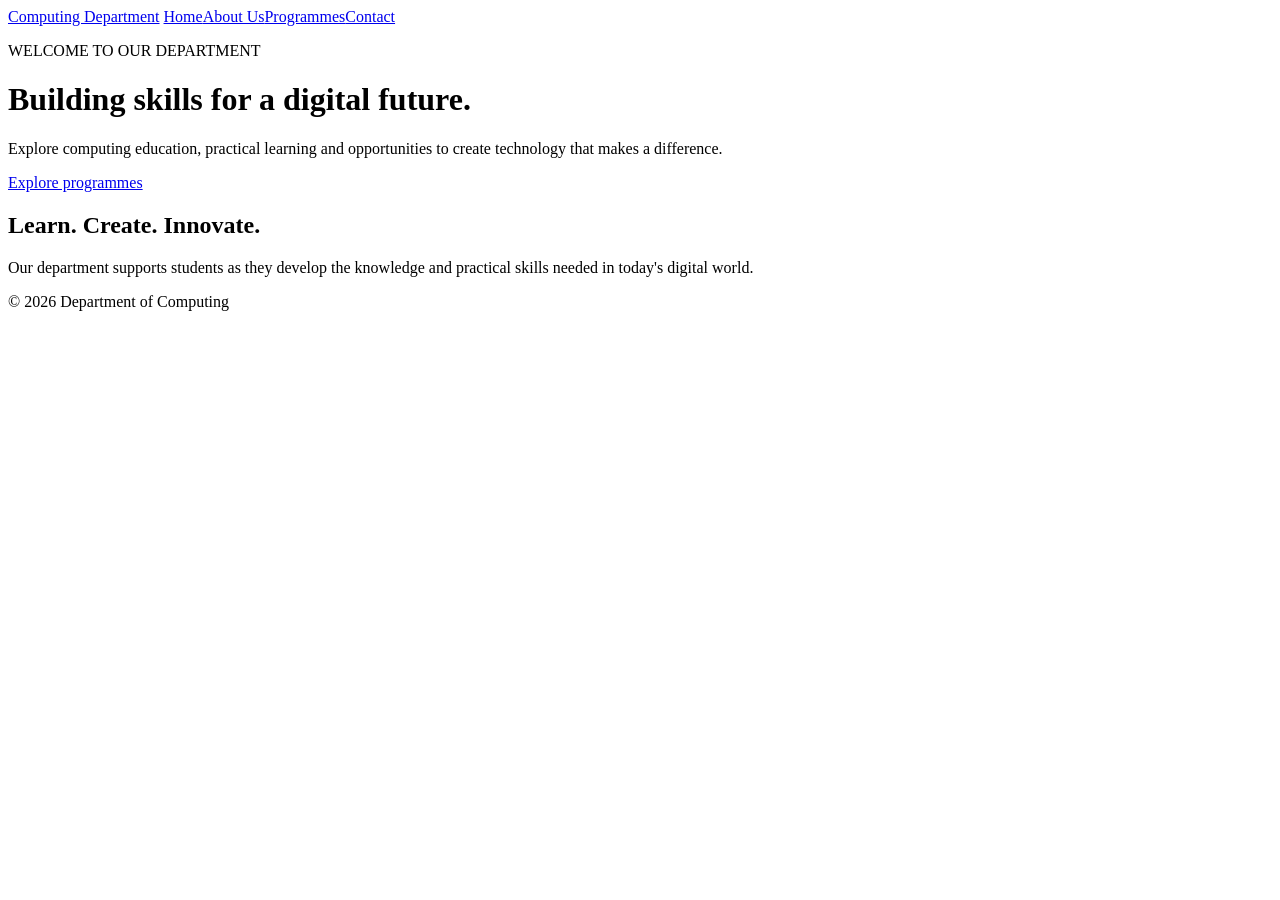
==== index.html @ 24dcf316 "Update homepage after initial release" ====
<!DOCTYPE html>
<html lang="en">
<head>
  <meta charset="UTF-8"><meta name="viewport" content="width=device-width, initial-scale=1.0">
  <title>Department of Computing</title><link rel="stylesheet" href="css/style.css">
</head>
<body>
<header><nav><a class="brand" href="index.html">Computing Department</a>
<a href="index.html">Home</a><a href="about.html">About Us</a><a href="programmes.html">Programmes</a><a href="contact.html">Contact</a></nav></header>
<main class="hero"><p class="eyebrow">WELCOME TO OUR DEPARTMENT</p><h1>Building skills for a digital future.</h1>
<p>Explore computing education, practical learning and opportunities to create technology that makes a difference.</p>
<a class="button" href="programmes.html">Explore programmes</a></main>
<section class="content"><h2>Learn. Create. Innovate.</h2><p>Our department supports students as they develop the knowledge and practical skills needed in today's digital world.</p></section>
<footer>© 2026 Department of Computing</footer>
</body></html>

<!-- Updated homepage footer navigation and accessibility metadata in this release. -->
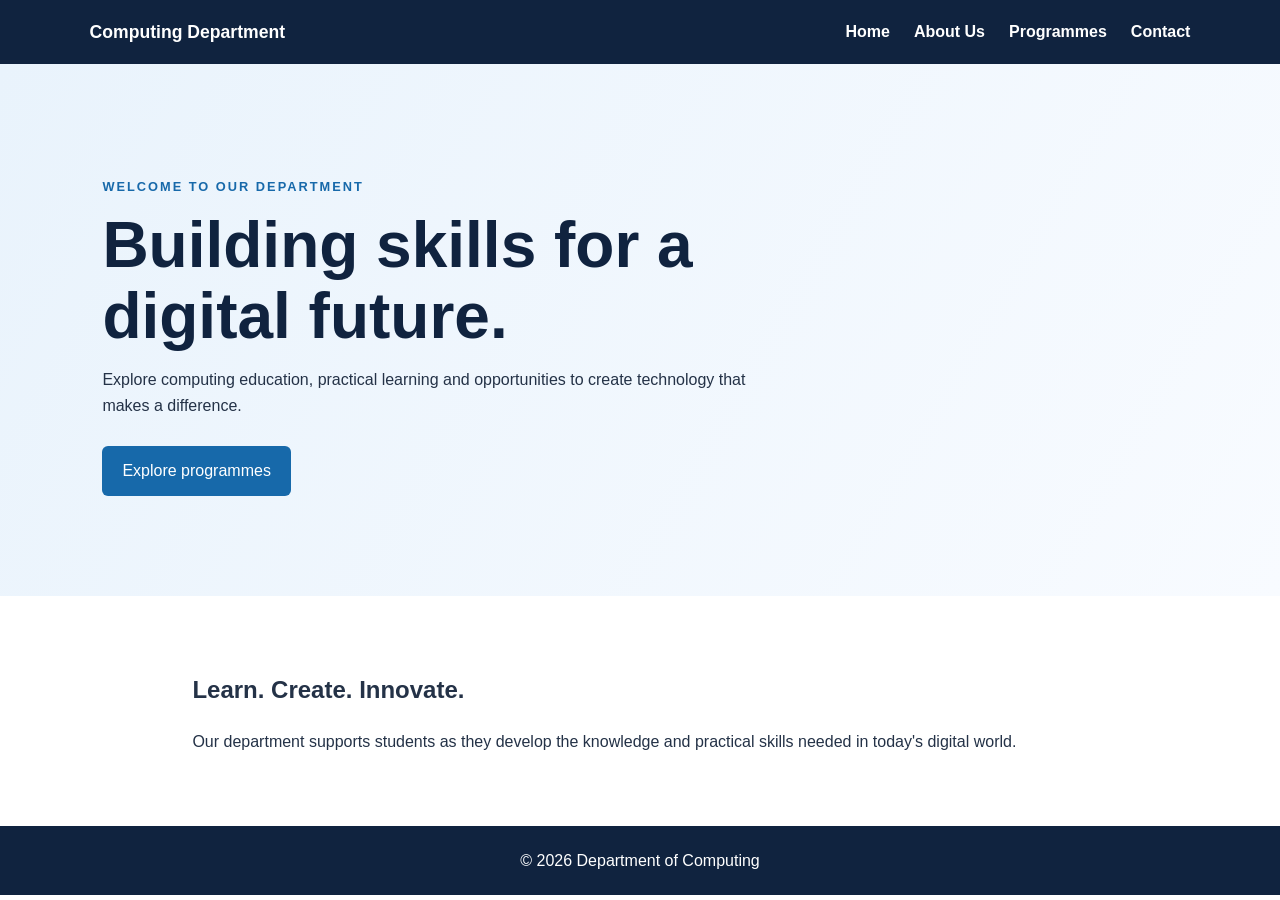
==== commit 8c714153: "Create initial department website pages" ====
--- a/index.html
+++ b/index.html
@@ -13,5 +13,3 @@
 <section class="content"><h2>Learn. Create. Innovate.</h2><p>Our department supports students as they develop the knowledge and practical skills needed in today's digital world.</p></section>
 <footer>© 2026 Department of Computing</footer>
 </body></html>
-
-<!-- Updated homepage footer navigation and accessibility metadata in this release. -->
--- a/css/style.css
+++ b/css/style.css
@@ -0,0 +1,14 @@
+:root{--navy:#10233f;--blue:#1769aa;--light:#f3f7fb;--ink:#243247}
+*{box-sizing:border-box}body{margin:0;font-family:Arial,sans-serif;color:var(--ink);line-height:1.6}
+header{background:var(--navy);padding:18px 7%}nav{display:flex;gap:24px;align-items:center;flex-wrap:wrap}
+nav a{color:white;text-decoration:none;font-weight:600}.brand{font-size:1.1rem;margin-right:auto}
+.hero{padding:100px 8%;background:linear-gradient(120deg,#e9f3fc,#f8fbff);min-height:390px}
+.hero h1{font-size:clamp(2.2rem,5vw,4rem);max-width:700px;line-height:1.1;color:var(--navy);margin:12px 0}
+.hero p{max-width:650px}.eyebrow{letter-spacing:2px;color:var(--blue);font-size:.8rem;font-weight:bold}
+.button{display:inline-block;background:var(--blue);color:white;padding:12px 20px;border-radius:6px;text-decoration:none;margin-top:12px}
+.content{padding:55px 8%;max-width:1100px;margin:auto}.page{min-height:70vh}.cards{display:grid;grid-template-columns:repeat(auto-fit,minmax(220px,1fr));gap:18px}
+.cards article{background:var(--light);padding:22px;border-radius:10px;border:1px solid #dce7f1}
+form{max-width:560px;display:grid;gap:12px}input,textarea{padding:12px;border:1px solid #bdcbd8;border-radius:5px;font:inherit}
+button{background:var(--blue);color:white;border:0;padding:12px;border-radius:5px;font:inherit;cursor:pointer}
+footer{background:var(--navy);color:white;text-align:center;padding:22px}
+@media(max-width:600px){header{padding:15px 5%}nav{gap:14px}.brand{width:100%}.hero{padding:70px 7%}}
